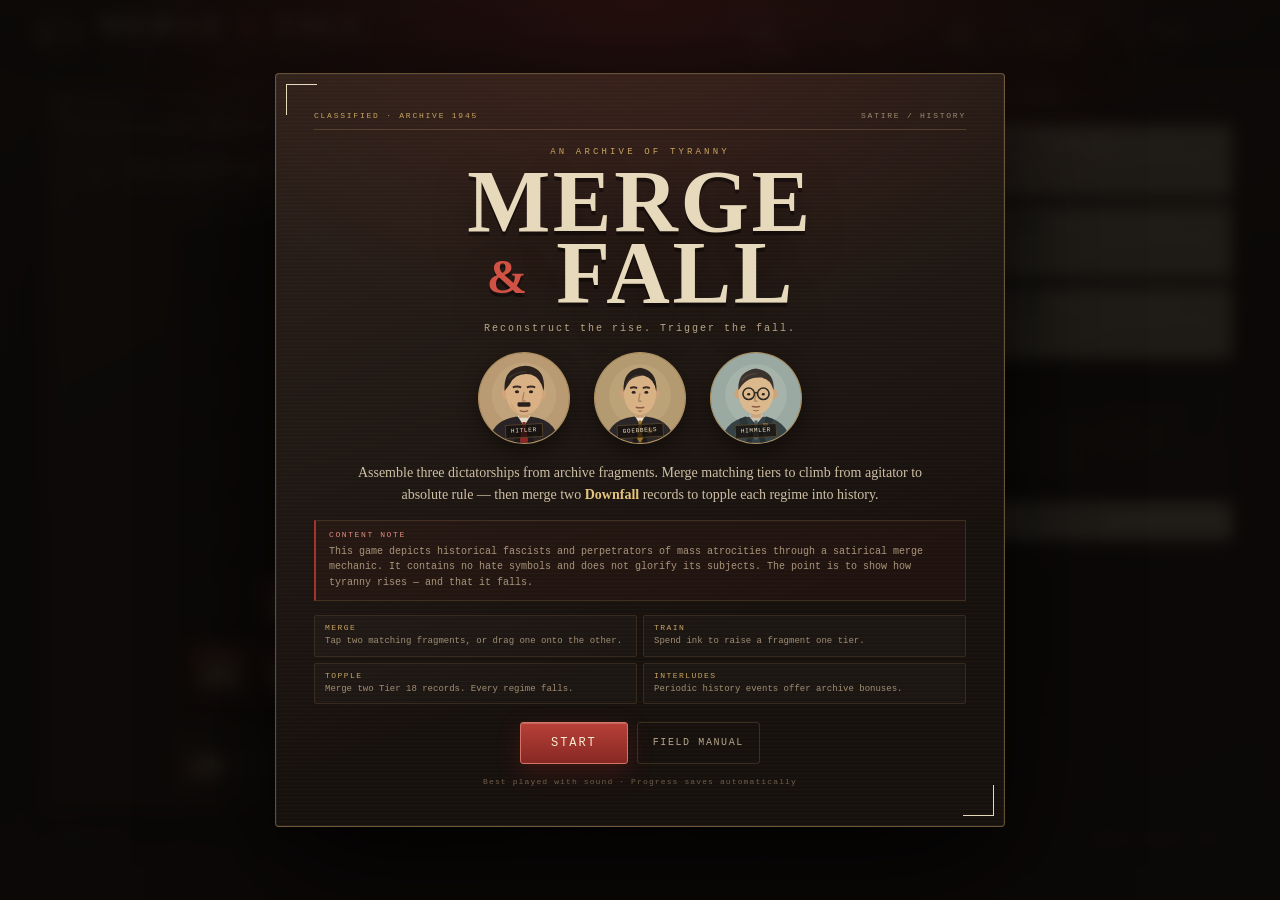
==== index.html @ ff2ae848 "Save source and v2 conversation for issue #1 Run: 41831997425 Generation: 41831997425-1793797657879" ====
<!DOCTYPE html>
<html lang="en">
<head>
<meta charset="utf-8">
<meta name="viewport" content="width=device-width, initial-scale=1, viewport-fit=cover">
<meta name="theme-color" content="#17120f">
<meta name="description" content="Merge & Fall — a satirical merge game about the rise and fall of tyranny. 3 regimes, 18 tiers each.">
<title>Merge &amp; Fall — An Archive of Tyranny</title>
<link rel="icon" href="data:image/svg+xml,%3Csvg xmlns='http://www.w3.org/2000/svg' viewBox='0 0 64 64'%3E%3Crect width='64' height='64' rx='10' fill='%2317120f'/%3E%3Ccircle cx='32' cy='32' r='21' fill='none' stroke='%23c9a45f' stroke-width='3'/%3E%3Cpath d='M20 37 L28 23 L36 37 L44 23' fill='none' stroke='%23a4342f' stroke-width='4'/%3E%3C/svg%3E">
<link rel="stylesheet" href="styles.css">
</head>
<body>
<div class="grain" aria-hidden="true"></div>
<noscript><div class="noscript">This archive needs JavaScript. Enable it to play.</div></noscript>

<header class="topbar">
  <div class="brand">
    <div class="brand-mark" aria-hidden="true"><span>M</span><i>&amp;</i><span>F</span></div>
    <div class="brand-copy">
      <h1>MERGE <em>&amp;</em> FALL</h1>
      <p>AN ARCHIVE OF TYRANNY <span>·</span> EST. 1945</p>
    </div>
  </div>

  <div class="hud">
    <div class="hud-stat ink-stat">
      <span class="hud-label">INK</span>
      <b id="inkValue">120</b>
      <div class="ink-bar" aria-hidden="true"><i id="inkBar"></i></div>
    </div>
    <div class="hud-stat">
      <span class="hud-label">EVIDENCE</span>
      <b id="scoreValue">0</b>
    </div>
    <div class="hud-stat">
      <span class="hud-label">TOPPED</span>
      <b id="toppleValue">0/3</b>
    </div>
    <button id="eventChip" class="event-chip" type="button" title="Time until the next historical interlude">
      <span>INTERLUDE</span><b id="eventTime">01:00</b>
    </button>
    <button id="soundBtn" class="icon-btn" type="button" aria-label="Toggle sound" aria-pressed="true">SOUND</button>
    <button id="helpBtn" class="icon-btn" type="button" aria-label="Open field manual">?</button>
  </div>
</header>

<main class="layout">
  <section class="board-panel" aria-label="Merge table">
    <div class="panel-head">
      <div class="objective">
        <span class="kicker">OBJECTIVE</span>
        <p>Reconstruct each regime to <b>Tier 18</b>, then merge two <b>Downfall</b> records to topple it.</p>
      </div>
      <div class="panel-buttons">
        <button id="mergeAllBtn" class="btn btn-gold" type="button">MERGE ALL</button>
        <button id="resetBtn" class="btn btn-ghost" type="button">RESET</button>
      </div>
    </div>

    <div id="detailBar" class="detail-bar" aria-live="polite"></div>
    <div id="buffBar" class="buff-bar" hidden></div>

    <div id="board" class="board" role="grid" aria-label="Merge grid, 56 cells"></div>

    <div class="gen-wrap">
      <div class="gen-label"><span>RECONSTRUCTION DESK</span><span id="genHint">tap or hold to repeat</span></div>
      <div id="generators" class="generators"></div>
    </div>
  </section>

  <aside class="sidebar">
    <div class="side-head">
      <h2>THE THREE REGIMES</h2><span>OPEN DOSSIERS</span>
    </div>
    <div id="chains" class="chains"></div>

    <div class="side-note">
      <div class="stamp small">NEVER AGAIN</div>
      <p>This is satire and historical critique, not celebration. It names perpetrators of mass atrocities. Every chain ends in downfall; the historical record is included.</p>
    </div>

    <button id="manualBtn" class="btn btn-paper wide" type="button">FIELD MANUAL</button>
    <div class="side-foot">3 REGIMES · 18 TIERS EACH · 54 STAGES</div>
  </aside>
</main>

<footer class="footer">
  <span>MERGE &amp; FALL</span>
  <span>EVERY REGIME ENDS IN THE RECORD.</span>
  <span>SATIRE / HISTORY / 2026</span>
</footer>

<div id="toastLayer" class="toast-layer" aria-live="polite" aria-atomic="false"></div>
<div id="modalLayer" class="modal-layer" hidden></div>

<div id="intro" class="intro">
  <div class="intro-card">
    <div class="intro-top"><span>CLASSIFIED · ARCHIVE 1945</span><span>SATIRE / HISTORY</span></div>
    <div class="intro-title">
      <div class="intro-kicker">AN ARCHIVE OF TYRANNY</div>
      <h1>MERGE<br><em>&amp;</em> FALL</h1>
      <p>Reconstruct the rise. Trigger the fall.</p>
    </div>

    <div id="introPortraits" class="intro-portraits" aria-hidden="true"></div>

    <p class="intro-lead">Assemble three dictatorships from archive fragments. Merge matching tiers to climb from agitator to absolute rule — then merge two <b>Downfall</b> records to topple each regime into history.</p>

    <div class="intro-note">
      <b>CONTENT NOTE</b>
      <p>This game depicts historical fascists and perpetrators of mass atrocities through a satirical merge mechanic. It contains no hate symbols and does not glorify its subjects. The point is to show how tyranny rises — and that it falls.</p>
    </div>

    <ul class="intro-points">
      <li><b>MERGE</b><span>Tap two matching fragments, or drag one onto the other.</span></li>
      <li><b>TRAIN</b><span>Spend ink to raise a fragment one tier.</span></li>
      <li><b>TOPPLE</b><span>Merge two Tier 18 records. Every regime falls.</span></li>
      <li><b>INTERLUDES</b><span>Periodic history events offer archive bonuses.</span></li>
    </ul>

    <div class="intro-actions">
      <button id="startBtn" class="btn btn-primary" type="button">Start</button>
      <button id="introManualBtn" class="btn btn-ghost" type="button">FIELD MANUAL</button>
      <button id="introResetBtn" class="btn btn-ghost" type="button" hidden>ERASE SAVE</button>
    </div>
    <div class="intro-foot">Best played with sound · Progress saves automatically</div>
  </div>
</div>

<script src="data.js"></script>
<script src="game.js"></script>
<script src="ui.js"></script>
</body>
</html>
---- styles.css ----
/* ============================================================
   MERGE & FALL — archive desk / satirical merge game
   ============================================================ */

:root{
  --bg:#14100d;
  --bg-2:#1d1713;
  --panel:#221a15;
  --panel-2:#2b211a;
  --ink:#211a14;
  --ink-soft:#4c3f32;
  --paper:#e7d9bc;
  --paper-2:#dccaa7;
  --paper-3:#cdb98f;
  --gold:#c9a45f;
  --gold-bright:#e4c47d;
  --red:#a4342f;
  --red-bright:#d05244;
  --muted:#9d8a70;
  --line:rgba(201,164,95,.24);
  --shadow:0 18px 50px rgba(0,0,0,.5);
  --serif:"Palatino Linotype","Book Antiqua",Palatino,Georgia,serif;
  --mono:"SFMono-Regular",Consolas,"Liberation Mono","Courier New",monospace;
  --c-hitler-1:#8e2c2a;
  --c-hitler-2:#3d1313;
  --c-hitler-a:#e07a63;
  --c-goebbels-1:#9a7424;
  --c-goebbels-2:#3e2d0e;
  --c-goebbels-a:#e7bf6a;
  --c-himmler-1:#3f5f68;
  --c-himmler-2:#172a30;
  --c-himmler-a:#83bcc6;
}

*{box-sizing:border-box}
html,body{min-height:100%}
html{background:var(--bg)}
body{
  margin:0;
  color:var(--paper);
  font-family:var(--serif);
  background:
    radial-gradient(1200px 620px at 12% -12%, rgba(124,76,49,.28), transparent 62%),
    radial-gradient(900px 520px at 102% 4%, rgba(83,46,42,.42), transparent 60%),
    radial-gradient(1000px 800px at 50% 120%, rgba(52,45,31,.36), transparent 64%),
    linear-gradient(160deg,#17120f 0%,#120e0c 46%,#1a1411 100%);
  background-attachment:fixed;
  min-height:100vh;
  overflow-x:hidden;
}

body::before{
  content:"";
  position:fixed;
  inset:0;
  pointer-events:none;
  z-index:0;
  background-image:
    repeating-linear-gradient(0deg, rgba(255,255,255,.018) 0 1px, transparent 1px 4px),
    repeating-linear-gradient(90deg, rgba(0,0,0,.06) 0 1px, transparent 1px 6px);
  mix-blend-mode:soft-light;
}

body.modal-open,body.intro-open{overflow:hidden}

.grain{
  position:fixed;
  inset:0;
  z-index:1;
  pointer-events:none;
  opacity:.25;
  background-image:url("data:image/svg+xml,%3Csvg xmlns='http://www.w3.org/2000/svg' width='160' height='160'%3E%3Cfilter id='n'%3E%3CfeTurbulence type='fractalNoise' baseFrequency='.85' numOctaves='3' stitchTiles='stitch'/%3E%3C/filter%3E%3Crect width='160' height='160' filter='url(%23n)' opacity='.28'/%3E%3C/svg%3E");
  mix-blend-mode:overlay;
}

.noscript{
  position:fixed;inset:0;z-index:200;display:grid;place-items:center;
  padding:24px;background:#17120f;color:#e7d9bc;
  font:16px/1.5 var(--mono);text-align:center;
}

button{font:inherit;color:inherit}
button:focus-visible, [role="button"]:focus-visible{outline:2px solid var(--gold-bright);outline-offset:2px}
::selection{background:var(--gold);color:#1b1410}

/* ---------------- top bar ---------------- */
.topbar{
  position:relative;
  z-index:4;
  display:flex;
  align-items:center;
  justify-content:space-between;
  gap:18px;
  padding:max(10px,env(safe-area-inset-top)) clamp(14px,3vw,34px) 10px;
  border-bottom:1px solid var(--line);
  background:
    linear-gradient(180deg, rgba(32,24,19,.96), rgba(20,15,12,.92)),
    repeating-linear-gradient(90deg, rgba(255,255,255,.02) 0 1px, transparent 1px 8px);
  box-shadow:0 10px 40px rgba(0,0,0,.35);
}

.brand{display:flex;align-items:center;gap:14px;min-width:0}
.brand-mark{
  position:relative;
  width:50px;height:50px;flex:0 0 50px;
  border:1px solid rgba(201,164,95,.66);
  border-radius:50%;
  display:grid;place-items:center;
  grid-template-columns:auto auto auto;
  background:radial-gradient(circle at 38% 30%, #3a2b20, #1b1410 72%);
  box-shadow:inset 0 0 0 4px rgba(201,164,95,.08), 0 6px 18px rgba(0,0,0,.4);
  color:var(--gold-bright);
  font-family:var(--serif);
  letter-spacing:-2px;
  font-size:16px;
  font-weight:700;
}
.brand-mark i{font-style:normal;color:var(--red-bright);font-size:12px;margin:0 1px}
.brand-mark::after{
  content:"";
  position:absolute;inset:5px;border:1px solid rgba(201,164,95,.25);border-radius:50%;
}
.brand-copy{min-width:0}
.brand-copy h1{
  margin:0;
  font-size:clamp(21px,2.3vw,30px);
  line-height:1;
  letter-spacing:.12em;
  font-weight:700;
  white-space:nowrap;
  text-shadow:0 2px 0 rgba(0,0,0,.55);
}
.brand-copy h1 em{color:var(--red-bright);font-style:normal}
.brand-copy p{
  margin:6px 0 0;
  font:9px/1.4 var(--mono);
  letter-spacing:.24em;
  color:var(--muted);
  white-space:nowrap;
}
.brand-copy p span{color:var(--gold)}

.hud{display:flex;align-items:stretch;gap:8px;flex-wrap:wrap;justify-content:flex-end}
.hud-stat{
  min-width:74px;
  padding:6px 11px 7px;
  border:1px solid rgba(201,164,95,.17);
  background:linear-gradient(180deg, rgba(255,255,255,.035), rgba(0,0,0,.12));
  border-radius:3px;
  display:flex;
  flex-direction:column;
  justify-content:center;
  position:relative;
}
.hud-label{font:8px/1 var(--mono);letter-spacing:.18em;color:var(--muted)}
.hud-stat b{font-size:17px;letter-spacing:.04em;line-height:1.15;color:var(--paper);font-variant-numeric:tabular-nums}
.ink-stat{min-width:110px;padding-right:12px}
.ink-bar{height:3px;margin-top:4px;background:rgba(0,0,0,.42);border-radius:2px;overflow:hidden}
.ink-bar i{display:block;height:100%;width:50%;background:linear-gradient(90deg,#7c5a2e,var(--gold-bright));transition:width .25s ease}

.icon-btn,.event-chip{
  border:1px solid rgba(201,164,95,.25);
  background:linear-gradient(180deg, rgba(255,255,255,.04), rgba(0,0,0,.16));
  color:var(--paper);
  border-radius:3px;
  cursor:pointer;
  font:10px/1 var(--mono);
  letter-spacing:.12em;
  padding:0 12px;
  min-height:42px;
  transition:border-color .2s, background .2s, transform .12s;
}
.icon-btn:hover,.event-chip:hover{border-color:var(--gold);background:rgba(201,164,95,.09)}
.icon-btn:active,.event-chip:active{transform:translateY(1px)}
.icon-btn[aria-pressed="false"]{color:#7d6c58}
.event-chip{display:flex;flex-direction:column;justify-content:center;gap:4px;min-width:116px;text-align:left;position:relative;overflow:hidden}
.event-chip span{font:8px/1 var(--mono);letter-spacing:.18em;color:var(--muted)}
.event-chip b{font-size:14px;color:var(--gold-bright);font-variant-numeric:tabular-nums;letter-spacing:.08em}
.event-chip.soon{border-color:rgba(208,82,68,.72);animation:chipPulse 1.4s ease-in-out infinite}
.event-chip.soon b{color:#f08a7b}

@keyframes chipPulse{
  0%,100%{box-shadow:0 0 0 0 rgba(208,82,68,0)}
  50%{box-shadow:0 0 0 4px rgba(208,82,68,.12)}
}

/* ---------------- layout ---------------- */
.layout{
  position:relative;
  z-index:3;
  width:min(1220px,100%);
  margin:0 auto;
  padding:clamp(12px,2vw,18px);
  display:grid;
  grid-template-columns:minmax(0,1fr) 336px;
  gap:clamp(14px,2vw,24px);
  align-items:start;
}

.board-panel{
  position:relative;
  padding:clamp(10px,1.4vw,15px);
  background:
    linear-gradient(145deg, rgba(255,255,255,.04), transparent 30%),
    linear-gradient(160deg,#2a2019 0%,#211a15 60%,#1b1511 100%);
  border:1px solid rgba(201,164,95,.28);
  border-radius:6px;
  box-shadow:var(--shadow), inset 0 0 0 1px rgba(255,255,255,.025);
}
.board-panel::before,.board-panel::after{
  content:"";
  position:absolute;width:22px;height:22px;border-color:rgba(201,164,95,.55);pointer-events:none;
}
.board-panel::before{top:7px;left:7px;border-top:1px solid;border-left:1px solid}
.board-panel::after{bottom:7px;right:7px;border-bottom:1px solid;border-right:1px solid}

.panel-head{display:flex;align-items:flex-start;justify-content:space-between;gap:14px;flex-wrap:wrap;margin-bottom:8px}
.objective{max-width:560px}
.kicker{display:block;font:8px/1 var(--mono);letter-spacing:.28em;color:var(--gold);margin-bottom:5px}
.objective p{margin:0;font-size:13px;line-height:1.45;color:#cbbc9f}
.objective b{color:var(--paper)}
.panel-buttons{display:flex;gap:8px;flex-wrap:wrap}

.btn{
  --btn-bg:transparent;
  border:1px solid rgba(201,164,95,.38);
  background:var(--btn-bg);
  color:var(--paper);
  border-radius:3px;
  padding:10px 15px;
  font:10px/1 var(--mono);
  letter-spacing:.16em;
  cursor:pointer;
  min-height:38px;
  transition:background .18s,border-color .18s,transform .12s,color .18s;
  text-transform:uppercase;
}
.btn:hover{border-color:var(--gold-bright);background:rgba(201,164,95,.1)}
.btn:active{transform:translateY(1px)}
.btn:disabled{opacity:.38;cursor:not-allowed;transform:none}
.btn-gold{border-color:rgba(201,164,95,.7);background:linear-gradient(180deg,rgba(201,164,95,.2),rgba(201,164,95,.07));color:var(--gold-bright)}
.btn-ghost{color:#b5a58b;border-color:rgba(201,164,95,.2)}
.btn-primary{
  background:linear-gradient(180deg,#b84138,#862823);
  border-color:#d57364;
  color:#f7ead2;
  box-shadow:0 8px 22px rgba(120,30,25,.36), inset 0 1px 0 rgba(255,255,255,.2);
  padding:14px 30px;
  font-size:12px;
}
.btn-primary:hover{background:linear-gradient(180deg,#c84b41,#982e28);border-color:#eea293}
.btn-paper{background:var(--paper);color:var(--ink);border-color:#bca780;font-weight:700}
.btn-paper:hover{background:#f1e6cf;border-color:var(--gold)}
.wide{width:100%}

/* ---------------- detail bar ---------------- */
.detail-bar{
  display:flex;
  align-items:center;
  gap:12px;
  min-height:58px;
  padding:7px 10px;
  margin-bottom:8px;
  border:1px solid rgba(201,164,95,.14);
  border-left:2px solid rgba(201,164,95,.5);
  background:linear-gradient(180deg,rgba(231,217,188,.06),rgba(0,0,0,.12));
  border-radius:2px;
  color:#cbbc9f;
}
.detail-default{display:flex;align-items:center;gap:12px;width:100%}
.detail-default .hint-icon{
  width:38px;height:38px;flex:0 0 38px;border-radius:50%;
  display:grid;place-items:center;
  border:1px dashed rgba(201,164,95,.4);color:var(--gold);font:16px/1 var(--serif);
}
.detail-default b{display:block;color:var(--paper);font-size:12px;letter-spacing:.04em;margin-bottom:2px}
.detail-default span{font:10px/1.45 var(--mono);letter-spacing:.04em;color:#9d8a70}
.detail-portrait{width:46px;height:46px;flex:0 0 46px;border-radius:50%;overflow:hidden;border:1px solid rgba(201,164,95,.45);background:rgba(0,0,0,.25)}
.detail-portrait svg{display:block;width:100%;height:100%}
.detail-copy{flex:1;min-width:0}
.detail-kicker{font:8px/1 var(--mono);letter-spacing:.2em;color:var(--gold);margin-bottom:4px}
.detail-title{font-size:17px;line-height:1.15;color:var(--paper);letter-spacing:.02em}
.detail-sub{font:9px/1.4 var(--mono);color:#a7957b;margin-top:3px}
.detail-sub b{color:#d7c6a6}
.train-btn{white-space:nowrap;flex:0 0 auto}
.detail-toppled .detail-title{color:#dc8b7d}

/* ---------------- buffs ---------------- */
.buff-bar{display:flex;gap:6px;flex-wrap:wrap;margin:0 0 9px}
.buff-chip{
  display:inline-flex;align-items:center;gap:6px;
  font:9px/1 var(--mono);letter-spacing:.1em;
  border:1px solid rgba(131,188,198,.38);
  background:rgba(63,95,104,.14);
  color:#a9d5dc;
  padding:5px 8px;border-radius:2px;
}
.buff-chip.double{border-color:rgba(201,164,95,.5);color:var(--gold-bright);background:rgba(201,164,95,.1)}
.buff-chip b{font-variant-numeric:tabular-nums}

/* ---------------- board ---------------- */
.board{
  display:grid;
  grid-template-columns:repeat(8,minmax(0,1fr));
  grid-template-rows:repeat(7,minmax(0,1fr));
  gap:5px;
  width:100%;
  max-width:560px;
  margin:0 auto;
  position:relative;
  padding:8px;
  border-radius:4px;
  background:
    radial-gradient(70% 60% at 50% 40%, rgba(201,164,95,.07), transparent 70%),
    repeating-linear-gradient(45deg, rgba(255,255,255,.014) 0 1px, transparent 1px 7px),
    #17110e;
  border:1px solid rgba(201,164,95,.18);
  box-shadow:inset 0 0 50px rgba(0,0,0,.55), inset 0 2px 0 rgba(255,255,255,.03);
  touch-action:manipulation;
  user-select:none;
}

.cell{
  position:relative;
  aspect-ratio:1;
  border-radius:4px;
  background:
    linear-gradient(150deg,rgba(231,217,188,.055),rgba(0,0,0,.16)),
    #17120f;
  box-shadow:inset 0 0 0 1px rgba(201,164,95,.075), inset 0 2px 7px rgba(0,0,0,.34);
  display:grid;
  place-items:center;
  min-width:0;
  transition:box-shadow .16s, transform .16s, background .16s;
}
.cell.empty::after{
  content:"";
  width:5px;height:5px;border-radius:50%;
  background:rgba(201,164,95,.16);
  box-shadow:0 0 0 1px rgba(201,164,95,.04);
}
.cell.valid-target{
  box-shadow:inset 0 0 0 2px rgba(228,196,125,.65), 0 0 16px rgba(228,196,125,.14);
  background:rgba(201,164,95,.12);
}
.cell.valid-move{box-shadow:inset 0 0 0 1px rgba(131,188,198,.42)}
.cell.bad-target{animation:shake .28s ease}
.cell.drop-glow{box-shadow:inset 0 0 0 3px rgba(228,196,125,.85), 0 0 22px rgba(228,196,125,.28)}
.cell.selected-cell{box-shadow:inset 0 0 0 2px rgba(228,196,125,.75), 0 0 18px rgba(228,196,125,.18)}

@keyframes shake{
  0%,100%{transform:translateX(0)}
  25%{transform:translateX(-3px)}
  75%{transform:translateX(3px)}
}

/* ---------------- tiles ---------------- */
.tile{
  --c1:#4b3a28;
  --c2:#251b13;
  --accent:#c9a45f;
  position:relative;
  width:100%;height:100%;
  min-width:0;
  border-radius:5px;
  cursor:grab;
  touch-action:none;
  background:
    radial-gradient(70% 55% at 50% 24%, color-mix(in srgb, var(--c1) 70%, #fff 12%), transparent 76%),
    linear-gradient(165deg, var(--c1), var(--c2) 76%);
  border:1px solid color-mix(in srgb, var(--accent) 48%, transparent);
  box-shadow:
    inset 0 1px 0 rgba(255,255,255,.16),
    inset 0 -7px 12px rgba(0,0,0,.28),
    0 3px 7px rgba(0,0,0,.32);
  display:flex;
  align-items:center;
  justify-content:center;
  overflow:hidden;
  transform:translateZ(0);
  transition:transform .14s ease, box-shadow .18s ease, filter .18s ease;
}
.tile::before{
  content:"";
  position:absolute;inset:0;
  background:
    repeating-linear-gradient(115deg, rgba(255,255,255,.035) 0 1px, transparent 1px 5px),
    radial-gradient(120% 90% at 50% -20%, rgba(255,255,255,.16), transparent 55%);
  pointer-events:none;
}
.tile::after{
  content:"";
  position:absolute;
  inset:3px;
  border:1px solid rgba(255,255,255,.09);
  border-radius:3px;
  pointer-events:none;
}
.tile:hover{transform:translateY(-2px);filter:brightness(1.09);box-shadow:inset 0 1px 0 rgba(255,255,255,.2),0 8px 15px rgba(0,0,0,.4)}
.tile:active{cursor:grabbing}
.tile.selected{transform:translateY(-1px) scale(1.02);box-shadow:inset 0 0 0 2px rgba(228,196,125,.85),0 0 20px rgba(228,196,125,.3),0 8px 15px rgba(0,0,0,.4)}
.tile.dragging-source{opacity:.32}
.tile.hi{border-color:rgba(228,196,125,.7)}
.tile.max{
  border-color:var(--gold-bright);
  box-shadow:inset 0 0 0 1px rgba(228,196,125,.8),0 0 18px rgba(228,196,125,.32),0 4px 10px rgba(0,0,0,.4);
}
.tile.max::before{
  background:
    repeating-linear-gradient(115deg, rgba(255,255,255,.055) 0 1px, transparent 1px 5px),
    radial-gradient(120% 90% at 50% -20%, rgba(255,255,255,.2), transparent 55%),
    repeating-linear-gradient(-35deg, transparent 0 5px, rgba(164,52,47,.14) 5px 7px);
}
.tile.hitler{--c1:var(--c-hitler-1);--c2:var(--c-hitler-2);--accent:var(--c-hitler-a)}
.tile.goebbels{--c1:var(--c-goebbels-1);--c2:var(--c-goebbels-2);--accent:var(--c-goebbels-a)}
.tile.himmler{--c1:var(--c-himmler-1);--c2:var(--c-himmler-2);--accent:var(--c-himmler-a)}

.portrait-ring{
  --deg:20deg;
  width:72%;
  aspect-ratio:1;
  border-radius:50%;
  padding:2px;
  background:conic-gradient(var(--accent) var(--deg), rgba(0,0,0,.34) 0);
  box-shadow:0 2px 8px rgba(0,0,0,.35);
  position:relative;
  z-index:1;
}
.portrait{
  width:100%;height:100%;
  border-radius:50%;
  overflow:hidden;
  background:
    radial-gradient(circle at 50% 32%, rgba(255,255,255,.15), transparent 58%),
    linear-gradient(180deg,#c9b08a,#8f7657);
  border:1px solid rgba(0,0,0,.28);
}
.portrait svg{display:block;width:100%;height:100%}

.level-num{
  position:absolute;
  right:3px;bottom:2px;
  z-index:2;
  font:9px/1 var(--mono);
  letter-spacing:.02em;
  color:#f7e9cc;
  background:rgba(12,9,7,.72);
  border:1px solid rgba(255,255,255,.16);
  border-radius:2px;
  padding:2px 3px;
  font-variant-numeric:tabular-nums;
  box-shadow:0 1px 4px rgba(0,0,0,.4);
}
.tile.hi .level-num{color:var(--gold-bright);border-color:rgba(228,196,125,.44)}
.flair{
  position:absolute;left:3px;top:1px;z-index:2;
  color:var(--gold-bright);
  font-size:8px;
  text-shadow:0 1px 3px rgba(0,0,0,.8);
  letter-spacing:-1px;
}
.max-mark{
  position:absolute;left:50%;top:50%;
  z-index:3;
  transform:translate(-50%,-50%) rotate(-14deg);
  border:1.5px solid rgba(240,138,123,.9);
  color:#ffd9d1;
  font:6px/1 var(--mono);
  letter-spacing:.14em;
  padding:2px 4px;
  border-radius:1px;
  background:rgba(94,16,14,.72);
  text-shadow:0 1px 2px rgba(0,0,0,.8);
  box-shadow:0 0 0 1px rgba(0,0,0,.3);
  pointer-events:none;
}
.tile.pop{animation:tilePop .28s cubic-bezier(.2,1.4,.4,1)}
.tile.merging{animation:tileMerge .42s ease}
@keyframes tilePop{
  0%{transform:scale(.55);opacity:.4}
  65%{transform:scale(1.07)}
  100%{transform:scale(1);opacity:1}
}
@keyframes tileMerge{
  0%{transform:scale(.6) rotate(-5deg);filter:brightness(1.8)}
  55%{transform:scale(1.13) rotate(2deg);filter:brightness(1.35)}
  100%{transform:scale(1);filter:brightness(1)}
}

.drag-ghost{
  position:fixed;
  z-index:145;
  width:58px;height:58px;
  pointer-events:none;
  transform:translate(-50%,-50%) rotate(-4deg) scale(1.05);
  filter:drop-shadow(0 14px 22px rgba(0,0,0,.55));
  opacity:.94;
}
.drag-ghost .tile{width:100%;height:100%}

.float-text{
  position:absolute;
  z-index:15;
  pointer-events:none;
  font:11px/1 var(--mono);
  font-weight:700;
  letter-spacing:.08em;
  color:var(--gold-bright);
  text-shadow:0 2px 6px rgba(0,0,0,.8);
  animation:floatUp .95s ease-out forwards;
  white-space:nowrap;
}
.float-text.fall{color:#f08a7b;font-size:14px}
.float-text.double{color:#9fd0d8}
@keyframes floatUp{
  0%{opacity:0;transform:translate(-50%,-20%) scale(.8)}
  18%{opacity:1}
  100%{opacity:0;transform:translate(-50%,-190%) scale(1.06)}
}

.spark{
  position:absolute;
  z-index:14;
  width:5px;height:5px;
  border-radius:50%;
  background:var(--gold-bright);
  pointer-events:none;
  animation:sparkOut .62s ease-out forwards;
  box-shadow:0 0 8px rgba(228,196,125,.8);
}
@keyframes sparkOut{
  0%{opacity:1;transform:translate(-50%,-50%) translate(0,0) scale(1)}
  100%{opacity:0;transform:translate(-50%,-50%) translate(var(--dx),var(--dy)) scale(.2)}
}

.screen-flash{
  position:fixed;inset:0;z-index:95;pointer-events:none;
  background:radial-gradient(circle at 50% 48%,rgba(240,138,123,.55),rgba(164,52,47,.18) 38%,transparent 68%);
  animation:screenFlash .68s ease-out forwards;
}
@keyframes screenFlash{
  0%{opacity:0}
  16%{opacity:.95}
  100%{opacity:0}
}

/* ---------------- generators ---------------- */
.gen-wrap{margin:10px auto 0;max-width:560px}
.gen-label{
  display:flex;justify-content:space-between;gap:10px;
  font:8px/1 var(--mono);letter-spacing:.2em;color:var(--muted);
  margin-bottom:6px;
}
.gen-label span:last-child{letter-spacing:.06em;color:#7d6c58;text-transform:lowercase}
.generators{display:grid;grid-template-columns:repeat(3,minmax(0,1fr));gap:7px}
.gen{
  position:relative;
  display:flex;align-items:center;gap:8px;
  padding:8px 9px;
  min-width:0;
  border-radius:3px;
  border:1px solid rgba(201,164,95,.26);
  background:linear-gradient(160deg,rgba(255,255,255,.055),rgba(0,0,0,.14));
  cursor:pointer;
  text-align:left;
  overflow:hidden;
  transition:transform .12s,border-color .18s,background .18s;
  touch-action:manipulation;
  user-select:none;
}
.gen::before{
  content:"";
  position:absolute;left:0;top:0;bottom:0;width:3px;
  background:var(--g-accent,#c9a45f);
  opacity:.85;
}
.gen.hitler{--g-accent:var(--c-hitler-a)}
.gen.goebbels{--g-accent:var(--c-goebbels-a)}
.gen.himmler{--g-accent:var(--c-himmler-a)}
.gen:hover:not(:disabled){transform:translateY(-1px);border-color:var(--g-accent);background:rgba(255,255,255,.075)}
.gen:active:not(:disabled){transform:translateY(1px)}
.gen:disabled{opacity:.36;cursor:not-allowed}
.gen-seal{width:34px;height:34px;flex:0 0 34px;border-radius:50%;overflow:hidden;border:1px solid color-mix(in srgb,var(--g-accent) 50%,transparent);background:#17110e}
.gen-seal svg{display:block;width:100%;height:100%}
.gen-text{min-width:0;display:flex;flex-direction:column;gap:3px}
.gen-text b{font:9px/1 var(--mono);letter-spacing:.13em;color:var(--paper);white-space:nowrap;overflow:hidden;text-overflow:ellipsis}
.gen-text span{font:8px/1 var(--mono);letter-spacing:.06em;color:#a7957b;white-space:nowrap;overflow:hidden;text-overflow:ellipsis}
.gen.toppled .gen-text b{color:#d99083}

/* ---------------- sidebar ---------------- */
.sidebar{display:flex;flex-direction:column;gap:12px;position:sticky;top:14px}
.side-head{display:flex;justify-content:space-between;align-items:baseline;gap:8px;border-bottom:1px solid var(--line);padding:0 2px 8px}
.side-head h2{margin:0;font-size:12px;letter-spacing:.18em;color:var(--paper);font-weight:600}
.side-head span{font:7px/1 var(--mono);letter-spacing:.18em;color:var(--muted)}
.chains{display:flex;flex-direction:column;gap:9px}

.chain-card{
  position:relative;
  display:grid;
  grid-template-columns:50px 1fr;
  gap:10px;
  padding:10px;
  border:1px solid #b7a17a;
  border-left:4px solid var(--ch-accent,#c9a45f);
  border-radius:3px;
  background:
    linear-gradient(105deg,rgba(255,255,255,.25),transparent 42%),
    linear-gradient(160deg,#e9dcc2,#d8c6a1);
  color:var(--ink);
  cursor:pointer;
  text-align:left;
  overflow:hidden;
  box-shadow:0 4px 12px rgba(0,0,0,.22);
  transition:transform .14s, box-shadow .18s, filter .18s;
}
.chain-card::after{
  content:"";
  position:absolute;inset:0;
  background:repeating-linear-gradient(0deg,rgba(78,59,40,.035) 0 1px,transparent 1px 4px);
  pointer-events:none;
}
.chain-card:hover{transform:translateX(-2px);box-shadow:0 7px 18px rgba(0,0,0,.3);filter:brightness(1.02)}
.chain-card.hitler{--ch-accent:#8e2c2a;--ch-ink:#5f1c1b}
.chain-card.goebbels{--ch-accent:#9a7424;--ch-ink:#5f4711}
.chain-card.himmler{--ch-accent:#3f5f68;--ch-ink:#223c44}
.chain-card.toppled{filter:saturate(.65)}
.chain-avatar{
  width:50px;height:50px;border-radius:50%;overflow:hidden;
  border:1px solid rgba(73,55,36,.44);
  background:radial-gradient(circle at 50% 35%,#c7ae86,#8e7556);
  box-shadow:inset 0 0 12px rgba(0,0,0,.25);
}
.chain-avatar svg{display:block;width:100%;height:100%}
.chain-body{min-width:0;display:flex;flex-direction:column;gap:4px}
.chain-top{display:flex;justify-content:space-between;gap:8px;align-items:baseline}
.chain-name{font-size:14px;line-height:1;font-weight:700;letter-spacing:.02em;color:var(--ink);white-space:nowrap;overflow:hidden;text-overflow:ellipsis}
.chain-tier{font:8px/1 var(--mono);color:var(--ch-ink,#4c3f32);letter-spacing:.06em;white-space:nowrap}
.chain-title{font:9px/1.2 var(--mono);color:#6b5944;letter-spacing:.04em;white-space:nowrap;overflow:hidden;text-overflow:ellipsis}
.pips{display:grid;grid-template-columns:repeat(18,1fr);gap:2px;margin-top:2px}
.pip{height:4px;background:rgba(70,53,35,.22);border-radius:1px}
.pip.on{background:var(--ch-accent,#9a7424)}
.pip.next{background:rgba(164,52,47,.55);animation:pipPulse 1.8s ease-in-out infinite}
@keyframes pipPulse{0%,100%{opacity:.45}50%{opacity:1}}
.chain-stamp{
  position:absolute;right:8px;top:50%;
  transform:translateY(-50%) rotate(-9deg);
  border:2px solid rgba(164,52,47,.72);
  color:rgba(164,52,47,.85);
  font:8px/1 var(--mono);letter-spacing:.18em;
  padding:3px 5px;border-radius:2px;
  background:rgba(231,217,188,.4);
  pointer-events:none;
}
.chain-card.toppled .chain-top,.chain-card.toppled .chain-title,.chain-card.toppled .chain-tier{opacity:.55}

.side-note{
  position:relative;
  border:1px dashed rgba(201,164,95,.3);
  padding:13px 12px 12px;
  background:rgba(231,217,188,.035);
  border-radius:2px;
}
.side-note p{margin:9px 0 0;font:10px/1.55 var(--mono);color:#9d8a70;letter-spacing:.015em}
.stamp{
  display:inline-block;
  border:2px solid rgba(208,82,68,.72);
  color:#e18374;
  font:10px/1 var(--mono);
  letter-spacing:.2em;
  padding:4px 7px;
  transform:rotate(-5deg);
  border-radius:2px;
  box-shadow:inset 0 0 0 2px rgba(208,82,68,.14);
}
.stamp.small{font-size:8px;padding:3px 6px;letter-spacing:.16em}
.side-foot{text-align:center;font:7px/1.5 var(--mono);letter-spacing:.15em;color:#6f5e4b;padding-top:2px}

/* ---------------- footer ---------------- */
.footer{
  position:relative;z-index:3;
  width:min(1220px,100%);
  margin:0 auto;
  padding:6px clamp(16px,3vw,30px) max(26px,env(safe-area-inset-bottom));
  display:flex;justify-content:space-between;gap:14px;flex-wrap:wrap;
  font:7px/1.5 var(--mono);letter-spacing:.18em;color:#6f5e4b;
}
.footer span:first-child{color:var(--gold)}

/* ---------------- toasts ---------------- */
.toast-layer{
  position:fixed;
  top:88px;right:18px;
  z-index:140;
  display:flex;flex-direction:column;gap:7px;align-items:flex-end;
  width:min(390px,calc(100vw - 24px));
  pointer-events:none;
}
.toast{
  width:100%;
  padding:10px 13px;
  border:1px solid rgba(201,164,95,.5);
  border-left:3px solid var(--gold);
  background:linear-gradient(180deg,#2c2118,#1d1611);
  color:var(--paper);
  font:10px/1.45 var(--mono);
  letter-spacing:.04em;
  border-radius:2px;
  box-shadow:0 10px 30px rgba(0,0,0,.5);
  animation:toastIn .24s ease-out;
  text-align:left;
}
.toast.fact{border-color:rgba(131,188,198,.55);border-left-color:#83bcc6;color:#c8e7ec}
.toast.bad{border-left-color:var(--red-bright);border-color:rgba(208,82,68,.4)}
.toast.good{border-left-color:#9bbf85;border-color:rgba(155,191,133,.4)}
.toast.out{animation:toastOut .3s ease-in forwards}
@keyframes toastIn{from{opacity:0;transform:translateY(10px)}to{opacity:1;transform:none}}
@keyframes toastOut{to{opacity:0;transform:translateY(-7px)}}

/* ---------------- modal ---------------- */
.modal-layer{
  position:fixed;inset:0;z-index:150;
  display:flex;align-items:center;justify-content:center;
  padding:clamp(10px,3vw,30px);
  background:rgba(8,6,5,.78);
  backdrop-filter:blur(5px);
  -webkit-backdrop-filter:blur(5px);
  animation:fadeIn .18s ease-out;
}
.modal-layer[hidden]{display:none}
@keyframes fadeIn{from{opacity:0}to{opacity:1}}
.modal{
  position:relative;
  width:min(650px,100%);
  max-height:calc(100vh - 30px);
  overflow:auto;
  padding:clamp(18px,3vw,28px);
  background:
    repeating-linear-gradient(0deg,rgba(72,54,36,.028) 0 1px,transparent 1px 4px),
    linear-gradient(150deg,#eee1c7,#ddcba8);
  color:var(--ink);
  border:1px solid #a68e67;
  border-radius:3px;
  box-shadow:0 30px 80px rgba(0,0,0,.65), inset 0 0 0 1px rgba(255,255,255,.35);
  animation:modalIn .28s cubic-bezier(.18,.9,.3,1.08);
  scrollbar-width:thin;
  scrollbar-color:#9c845f #e3d3b4;
}
@keyframes modalIn{from{opacity:0;transform:translateY(14px) scale(.97)}to{opacity:1;transform:none}}
.modal.dark{
  background:
    radial-gradient(100% 70% at 50% 0%,rgba(164,52,47,.14),transparent 60%),
    linear-gradient(160deg,#261d17,#17110e);
  border-color:rgba(201,164,95,.5);
  color:var(--paper);
}
.modal-topline{display:flex;justify-content:space-between;gap:10px;align-items:center;font:8px/1 var(--mono);letter-spacing:.2em;color:#7a654a;border-bottom:1px solid rgba(72,54,36,.28);padding:0 36px 8px 0;margin-bottom:14px}
.modal.dark .modal-topline{color:var(--muted);border-color:var(--line)}
.modal h2{margin:0 0 8px;font-size:clamp(24px,4vw,36px);line-height:1.02;letter-spacing:.01em;color:var(--ink)}
.modal.dark h2{color:var(--paper)}
.modal h3{margin:18px 0 7px;font:10px/1.2 var(--mono);letter-spacing:.18em;color:#6b553b;text-transform:uppercase}
.modal.dark h3{color:var(--gold)}
.modal p{margin:0 0 10px;font-size:13px;line-height:1.58;color:#45382a}
.modal.dark p{color:#c6b79d}
.modal .lead{font-size:15px;line-height:1.5;color:#362b20}
.modal.dark .lead{color:#d8c9ae}
.modal .small{font:10px/1.55 var(--mono);color:#68563f}
.modal.dark .small{color:var(--muted)}
.modal-actions{display:flex;gap:9px;flex-wrap:wrap;margin-top:18px}
.modal-close{
  position:absolute;right:12px;top:12px;
  width:30px;height:30px;
  border:1px solid rgba(72,54,36,.3);background:rgba(255,255,255,.18);
  color:var(--ink);border-radius:50%;cursor:pointer;
  font:15px/1 var(--serif);
}
.modal-close:hover{background:rgba(255,255,255,.4)}
.modal.dark .modal-close{color:var(--paper);border-color:var(--line);background:rgba(255,255,255,.04)}
.modal .btn{border-color:rgba(72,54,36,.35);color:var(--ink)}
.modal .btn:hover{background:rgba(72,54,36,.08);border-color:#8a6d44}
.modal .btn-primary{color:#f7ead2;border-color:#a94037}
.modal.dark .btn{border-color:rgba(201,164,95,.38);color:var(--paper)}
.modal.dark .btn:hover{background:rgba(201,164,95,.1)}

/* dossier */
.dossier-head{display:grid;grid-template-columns:76px 1fr;gap:14px;align-items:center;margin-bottom:14px}
.dossier-avatar{width:76px;height:76px;border-radius:50%;overflow:hidden;border:2px solid var(--d-accent,#9a7424);box-shadow:0 5px 16px rgba(0,0,0,.22);background:#bda681}
.dossier-avatar svg{display:block;width:100%;height:100%}
.dossier-kicker{font:8px/1 var(--mono);letter-spacing:.18em;color:#7a654a;margin-bottom:5px}
.dossier-title{font-size:clamp(20px,4vw,29px);line-height:1.03;margin:0;color:var(--ink)}
.dossier-sub{font:10px/1.4 var(--mono);color:#6b5944;margin-top:5px}
.dossier-meta{display:flex;gap:8px;flex-wrap:wrap;margin-top:7px}
.meta-chip{font:8px/1 var(--mono);letter-spacing:.08em;border:1px solid rgba(72,54,36,.28);padding:4px 6px;border-radius:2px;color:#5a4832;background:rgba(255,255,255,.15)}
.meta-chip.hot{border-color:rgba(164,52,47,.5);color:#8a2b27;background:rgba(164,52,47,.06)}
.stage-grid{display:grid;grid-template-columns:repeat(3,minmax(0,1fr));gap:4px;margin:10px 0 4px}
.stage-cell{display:flex;align-items:center;gap:6px;min-width:0;padding:5px 6px;border:1px solid rgba(72,54,36,.14);background:rgba(255,255,255,.12);border-radius:2px}
.stage-cell span{font:8px/1 var(--mono);color:#8c7352;flex:0 0 16px;text-align:right}
.stage-cell b{font:9px/1.2 var(--mono);font-weight:400;color:#776249;white-space:nowrap;overflow:hidden;text-overflow:ellipsis}
.stage-cell.reached{background:rgba(154,116,36,.12);border-color:rgba(154,116,36,.3)}
.stage-cell.reached span,.stage-cell.reached b{color:#5d4515}
.stage-cell.current{background:rgba(164,52,47,.12);border-color:rgba(164,52,47,.4)}
.stage-cell.current span,.stage-cell.current b{color:#8a2b27;font-weight:700}
.fact-list{display:flex;flex-direction:column;gap:7px;margin-top:7px}
.fact{border-left:2px solid rgba(72,54,36,.24);padding:6px 9px;background:rgba(255,255,255,.12)}
.fact.unlocked{border-left-color:#9a7424;background:rgba(154,116,36,.07)}
.fact-title{display:flex;justify-content:space-between;gap:8px;font:9px/1.2 var(--mono);color:#5a4832;letter-spacing:.06em;margin-bottom:3px}
.fact-title span{color:#8c7352;white-space:nowrap}
.fact p{margin:0;font-size:11.5px;line-height:1.45;color:#4c3d2c}
.fact.locked p{color:#8a775c;font-style:italic}
.dossier-footer{display:flex;justify-content:space-between;gap:10px;align-items:center;margin-top:14px;padding-top:10px;border-top:1px solid rgba(72,54,36,.22)}

/* topple */
.topple-modal{text-align:center;overflow:hidden}
.topple-burst{
  width:120px;height:120px;margin:0 auto 8px;border-radius:50%;
  display:grid;place-items:center;
  border:1px solid rgba(201,164,95,.4);
  background:radial-gradient(circle,rgba(164,52,47,.36),transparent 68%);
  position:relative;
}
.topple-burst::before,.topple-burst::after{
  content:"";position:absolute;inset:8px;border:1px solid rgba(201,164,95,.24);border-radius:50%;
  animation:ringSpin 16s linear infinite;
}
.topple-burst::after{inset:20px;border-style:dashed;animation-direction:reverse;animation-duration:11s}
@keyframes ringSpin{to{transform:rotate(360deg)}}
.topple-burst .dossier-avatar{width:84px;height:84px;border-width:2px}
.topple-stamp{
  display:inline-block;
  border:3px double rgba(240,138,123,.9);
  color:#f08a7b;
  font:15px/1 var(--mono);
  letter-spacing:.3em;
  padding:8px 14px 7px 18px;
  transform:rotate(-7deg);
  border-radius:2px;
  background:rgba(164,52,47,.12);
  box-shadow:inset 0 0 0 3px rgba(240,138,123,.08);
  animation:stampIn .45s cubic-bezier(.2,1.5,.4,1) both;
  margin:4px 0 12px;
}
@keyframes stampIn{from{transform:scale(2.1) rotate(-17deg);opacity:0}to{transform:scale(1) rotate(-7deg);opacity:1}}
.topple-fact{
  text-align:left;
  border:1px solid rgba(201,164,95,.2);
  border-left:3px solid var(--red-bright);
  background:rgba(255,255,255,.035);
  padding:12px 13px;
  margin:14px 0 0;
  border-radius:2px;
}
.topple-fact .label{font:8px/1 var(--mono);letter-spacing:.2em;color:var(--red-bright);margin-bottom:6px}
.topple-fact p{margin:0;font-size:12.5px;line-height:1.55;color:#d5c6ab}
.topple-modal .modal-actions{justify-content:center}
.topple-score{font:10px/1.5 var(--mono);color:var(--muted);letter-spacing:.08em;margin-top:10px}
.topple-score b{color:var(--gold-bright)}

/* interlude */
.interlude-kicker{font:8px/1 var(--mono);letter-spacing:.24em;color:var(--gold);margin-bottom:8px}
.interlude-quote{
  border-left:3px solid rgba(201,164,95,.45);
  padding:4px 0 4px 12px;
  margin:12px 0 16px;
  font-style:italic;
  color:#c7b79b;
  font-size:13px;
  line-height:1.5;
}
.event-options{display:flex;flex-direction:column;gap:7px;margin-top:14px}
.event-option{
  display:flex;align-items:center;justify-content:space-between;gap:12px;
  text-align:left;
  padding:12px 13px;
  border:1px solid rgba(201,164,95,.26);
  background:linear-gradient(160deg,rgba(255,255,255,.045),rgba(0,0,0,.08));
  color:var(--paper);
  border-radius:2px;
  cursor:pointer;
  transition:border-color .16s,background .16s,transform .12s;
}
.event-option:hover{border-color:var(--gold);background:rgba(201,164,95,.1);transform:translateX(2px)}
.event-option b{display:block;font-size:12px;letter-spacing:.02em;color:var(--paper);margin-bottom:3px;font-family:var(--serif)}
.event-option span{font:8px/1.2 var(--mono);letter-spacing:.08em;color:#a08d72}
.event-option .opt-arrow{font:14px/1 var(--serif);color:var(--gold);flex:0 0 auto}
.interlude-foot{display:flex;justify-content:space-between;gap:10px;margin-top:13px;font:8px/1.4 var(--mono);letter-spacing:.1em;color:var(--muted)}

/* win */
.win-modal{text-align:center}
.win-title{font-size:clamp(34px,7vw,58px);line-height:.94;letter-spacing:.02em;margin:4px 0 8px}
.win-title em{color:var(--red-bright);font-style:normal}
.win-sub{font:10px/1.6 var(--mono);letter-spacing:.18em;color:var(--muted);margin-bottom:18px}
.win-seal{
  width:148px;height:148px;margin:0 auto 14px;border-radius:50%;
  border:1px solid rgba(201,164,95,.5);
  display:grid;place-items:center;
  background:radial-gradient(circle,rgba(201,164,95,.12),transparent 66%);
  position:relative;
}
.win-seal::before{content:"";position:absolute;inset:9px;border:1px dashed rgba(201,164,95,.34);border-radius:50%;animation:ringSpin 24s linear infinite}
.win-seal .stamp{font-size:12px;padding:7px 10px;transform:rotate(-9deg)}
.win-stats{display:grid;grid-template-columns:repeat(3,1fr);gap:6px;margin:16px 0}
.win-stat{border:1px solid rgba(201,164,95,.2);padding:9px 6px;background:rgba(255,255,255,.025);border-radius:2px}
.win-stat span{display:block;font:7px/1.2 var(--mono);letter-spacing:.16em;color:var(--muted);margin-bottom:4px}
.win-stat b{font-size:18px;color:var(--gold-bright);font-variant-numeric:tabular-nums}
.win-message{
  border-top:1px solid var(--line);border-bottom:1px solid var(--line);
  padding:12px 0;margin:14px 0;
  font-size:14px;line-height:1.55;color:#d6c6ab;
}
.win-message b{color:var(--paper)}

/* manual */
.manual-grid{display:grid;grid-template-columns:repeat(2,minmax(0,1fr));gap:10px;margin-top:10px}
.manual-card{border:1px solid rgba(72,54,36,.2);padding:10px;background:rgba(255,255,255,.12);border-radius:2px}
.manual-card h4{margin:0 0 4px;font:9px/1.2 var(--mono);letter-spacing:.14em;color:#6b553b}
.manual-card p{margin:0;font-size:11.5px;line-height:1.45;color:#4c3d2c}
.manual-card b{color:#33281d}
.manual-note{border:1px dashed rgba(164,52,47,.4);background:rgba(164,52,47,.06);padding:10px 12px;margin-top:14px}
.manual-note p{margin:0;font-size:11.5px;line-height:1.5;color:#6d3a33}

/* confirm */
.confirm-modal{width:min(480px,100%)}

/* ---------------- intro ---------------- */
.intro{
  position:fixed;inset:0;z-index:130;
  display:flex;align-items:center;justify-content:center;
  padding:clamp(12px,3vw,30px);
  background:
    radial-gradient(900px 500px at 50% 0%,rgba(164,52,47,.16),transparent 62%),
    rgba(11,8,7,.9);
  backdrop-filter:blur(8px);
  -webkit-backdrop-filter:blur(8px);
  overflow:auto;
}
.intro[hidden]{display:none}
.intro-card{
  position:relative;
  width:min(730px,100%);
  max-height:calc(100vh - 24px);
  overflow:auto;
  padding:clamp(20px,4vw,38px);
  border:1px solid rgba(201,164,95,.42);
  border-radius:4px;
  background:
    radial-gradient(120% 80% at 50% -10%,rgba(164,52,47,.16),transparent 58%),
    repeating-linear-gradient(0deg,rgba(255,255,255,.018) 0 1px,transparent 1px 4px),
    linear-gradient(160deg,#2c211a,#17110e 70%);
  box-shadow:0 40px 120px rgba(0,0,0,.8),inset 0 0 0 1px rgba(255,255,255,.035);
  animation:introIn .5s cubic-bezier(.2,.9,.3,1) both;
  scrollbar-width:thin;
  scrollbar-color:rgba(201,164,95,.4) #1a1310;
}
@keyframes introIn{from{opacity:0;transform:translateY(18px) scale(.985)}to{opacity:1;transform:none}}
.intro-card::before,.intro-card::after{
  content:"";position:absolute;width:30px;height:30px;border-color:rgba(201,164,95,.55);pointer-events:none;
}
.intro-card::before{top:10px;left:10px;border-top:1px solid;border-left:1px solid}
.intro-card::after{bottom:10px;right:10px;border-bottom:1px solid;border-right:1px solid}
.intro-top{display:flex;justify-content:space-between;gap:12px;font:8px/1 var(--mono);letter-spacing:.22em;color:var(--muted);border-bottom:1px solid var(--line);padding-bottom:9px;margin-bottom:18px}
.intro-top span:first-child{color:var(--gold)}
.intro-title{text-align:center;margin:0 0 12px}
.intro-kicker{font:9px/1 var(--mono);letter-spacing:.35em;color:var(--gold);margin-bottom:10px}
.intro-title h1{
  margin:0;font-size:clamp(46px,10vw,88px);line-height:.8;letter-spacing:.03em;
  text-shadow:0 4px 0 rgba(0,0,0,.4),0 18px 40px rgba(0,0,0,.35);
}
.intro-title h1 em{color:var(--red-bright);font-style:normal;font-size:.55em;vertical-align:.18em;margin:0 .04em}
.intro-title p{margin:14px 0 0;font:10px/1.4 var(--mono);letter-spacing:.2em;color:#b9a688}
.intro-portraits{display:flex;justify-content:center;gap:clamp(10px,3vw,24px);margin:16px 0 18px}
.intro-portrait{
  width:clamp(64px,13vw,92px);aspect-ratio:1;border-radius:50%;overflow:hidden;
  border:1px solid rgba(201,164,95,.5);
  background:radial-gradient(circle,#c7ae86,#826a4e);
  box-shadow:0 8px 20px rgba(0,0,0,.4),inset 0 0 0 4px rgba(0,0,0,.2);
  position:relative;
}
.intro-portrait svg{display:block;width:100%;height:100%}
.intro-portrait::after{
  content:attr(data-name);
  position:absolute;left:50%;bottom:5px;transform:translateX(-50%) rotate(-3deg);
  font:6px/1 var(--mono);letter-spacing:.12em;color:#f0e2c8;
  background:rgba(20,14,11,.72);padding:3px 5px;border:1px solid rgba(201,164,95,.3);
  white-space:nowrap;
}
.intro-lead{text-align:center;font-size:14px;line-height:1.55;color:#cfc0a5;max-width:570px;margin:0 auto 14px}
.intro-lead b{color:var(--gold-bright)}
.intro-note{border:1px solid rgba(201,164,95,.18);border-left:2px solid var(--red);background:rgba(164,52,47,.06);padding:10px 13px;margin:0 0 14px}
.intro-note b{display:block;font:8px/1 var(--mono);letter-spacing:.2em;color:#e08a7d;margin-bottom:5px}
.intro-note p{margin:0;font:10px/1.55 var(--mono);color:#a9957a}
.intro-points{list-style:none;padding:0;margin:0 0 18px;display:grid;grid-template-columns:1fr 1fr;gap:6px}
.intro-points li{display:flex;flex-direction:column;gap:3px;padding:8px 10px;border:1px solid rgba(201,164,95,.14);background:rgba(255,255,255,.025);border-radius:2px}
.intro-points b{font:8px/1 var(--mono);letter-spacing:.18em;color:var(--gold)}
.intro-points span{font:9px/1.4 var(--mono);color:#a08d72}
.intro-actions{display:flex;justify-content:center;gap:9px;flex-wrap:wrap}
.intro-foot{margin-top:12px;text-align:center;font:8px/1.4 var(--mono);letter-spacing:.14em;color:#6f5e4b}

/* ---------------- responsive ---------------- */
@media (max-width:1000px){
  .layout{grid-template-columns:1fr}
  .sidebar{position:static;display:grid;grid-template-columns:1fr 1fr;gap:12px}
  .side-head{grid-column:1/-1;margin-bottom:0}
  .chains{grid-column:1/-1;display:grid;grid-template-columns:repeat(3,minmax(0,1fr));gap:8px}
  .chain-card{grid-template-columns:40px 1fr;padding:8px}
  .chain-avatar{width:40px;height:40px}
  .chain-name{font-size:12px}
  .chain-title{display:none}
  .pips{display:none}
  .side-note{grid-column:1;grid-row:2}
  .sidebar > .btn-paper{grid-column:2;grid-row:2;align-self:start}
  .side-foot{grid-column:1/-1}
  .hud{justify-content:flex-start}
}

@media (max-width:720px){
  .topbar{flex-direction:column;align-items:stretch;gap:10px;padding:10px 12px}
  .brand{justify-content:center}
  .brand-mark{width:44px;height:44px;flex-basis:44px;font-size:14px}
  .brand-copy h1{font-size:20px}
  .brand-copy p{font-size:7px;letter-spacing:.16em}
  .hud{justify-content:center;gap:5px}
  .hud-stat{min-width:0;flex:1 1 0;padding:5px 8px}
  .ink-stat{flex:1.3 1 0}
  .hud-stat b{font-size:14px}
  .event-chip{flex:1.2 1 0;min-width:0;padding:0 8px;min-height:38px}
  .icon-btn{min-height:38px;padding:0 9px;font-size:8px}
  .layout{padding:10px}
  .board-panel{padding:9px}
  .panel-head{gap:8px;margin-bottom:8px}
  .objective p{font-size:11px}
  .panel-buttons .btn{padding:8px 10px;font-size:8px}
  .detail-bar{min-height:58px;padding:7px 8px;gap:8px}
  .detail-title{font-size:14px}
  .detail-sub{font-size:8px}
  .detail-portrait{width:38px;height:38px;flex-basis:38px}
  .train-btn{padding:7px 8px;font-size:8px}
  .board{gap:4px;padding:5px;grid-template-columns:repeat(7,minmax(0,1fr));grid-template-rows:repeat(8,minmax(0,1fr))}
  .level-num{font-size:7px;padding:1px 2px;right:2px;bottom:1px}
  .flair{font-size:6px;left:2px}
  .max-mark{font-size:4.5px;padding:1px 2px;border-width:1px}
  .generators{gap:5px}
  .gen{flex-direction:column;align-items:center;text-align:center;gap:3px;padding:6px 4px;min-height:66px}
  .gen::before{left:0;right:0;top:0;bottom:auto;width:auto;height:3px}
  .gen-seal{width:27px;height:27px;flex-basis:27px}
  .gen-text{align-items:center;gap:2px;width:100%}
  .gen-text b{font-size:7px;letter-spacing:.05em}
  .gen-text span{font-size:6.5px;letter-spacing:.02em}
  .gen-label{font-size:6.5px}
  .sidebar{grid-template-columns:1fr}
  .side-note{grid-column:1;grid-row:auto}
  .sidebar > .btn-paper{grid-column:1;grid-row:auto}
  .chains{grid-template-columns:1fr}
  .chain-card{grid-template-columns:44px 1fr}
  .chain-avatar{width:44px;height:44px}
  .pips{display:grid}
  .chain-title{display:block}
  .footer{justify-content:center;text-align:center;padding-bottom:18px;font-size:6px}
  .intro-card{padding:18px 15px}
  .intro-title h1{font-size:52px}
  .intro-portraits{gap:9px;margin:12px 0}
  .intro-portrait{width:66px}
  .intro-lead{font-size:12px}
  .intro-points{grid-template-columns:1fr}
  .intro-points li{flex-direction:row;align-items:baseline;gap:8px}
  .intro-points span{line-height:1.35}
  .stage-grid{grid-template-columns:repeat(2,minmax(0,1fr))}
  .manual-grid{grid-template-columns:1fr}
  .dossier-head{grid-template-columns:60px 1fr}
  .dossier-avatar{width:60px;height:60px}
  .modal-actions .btn{flex:1 1 auto}
  .toast-layer{top:96px;left:50%;right:auto;transform:translateX(-50%);align-items:center;width:calc(100vw - 20px)}
  /* touch devices keep their press feedback, but no lingering hover state */
  .tile:hover{transform:translateZ(0);filter:none;box-shadow:inset 0 1px 0 rgba(255,255,255,.16),inset 0 -7px 12px rgba(0,0,0,.28),0 3px 7px rgba(0,0,0,.32)}
  .gen:hover:not(:disabled){transform:none;border-color:rgba(201,164,95,.26);background:linear-gradient(160deg,rgba(255,255,255,.055),rgba(0,0,0,.14))}
  .chain-card:hover{transform:none;box-shadow:0 4px 12px rgba(0,0,0,.22)}
}

@media (max-width:420px){
  .brand-copy h1{letter-spacing:.07em}
  .brand-copy p{letter-spacing:.1em}
  .gen-text b{font-size:6.5px}
  .gen-text span{font-size:6px}
  .gen-seal{width:23px;height:23px;flex-basis:23px}
  .event-chip span{font-size:6px}
  .event-chip b{font-size:12px}
}

@media (max-width:350px){
  .hud-stat:nth-child(3){display:none}
}

@media (prefers-reduced-motion:reduce){
  *,*::before,*::after{animation-duration:.001ms !important;animation-iteration-count:1 !important;transition-duration:.001ms !important;scroll-behavior:auto !important}
}

/* ---------------- print-ish scrollbars ---------------- */
.modal::-webkit-scrollbar,.intro-card::-webkit-scrollbar{width:10px}
.modal::-webkit-scrollbar-track,.intro-card::-webkit-scrollbar-track{background:rgba(0,0,0,.08)}
.modal::-webkit-scrollbar-thumb,.intro-card::-webkit-scrollbar-thumb{background:#9c845f;border-radius:4px;border:2px solid #e3d3b4}
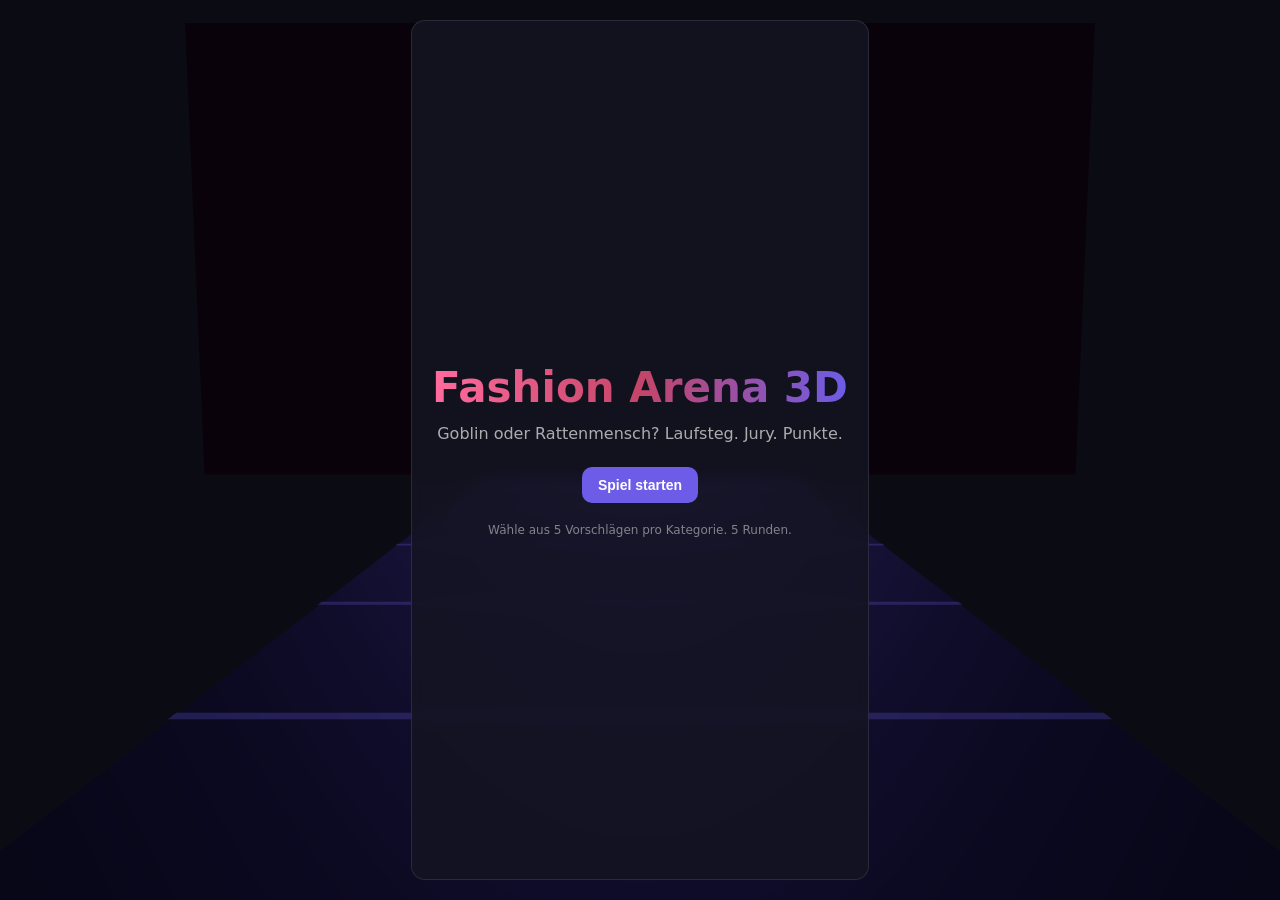
==== commit eddf4992: "Save source and v2 conversation for issue #5 Run: 41873261884 Generation: 41873261884-1793813303174" ====
--- a/index.html
+++ b/index.html
@@ -1,134 +1,19 @@
 <!DOCTYPE html>
-<html lang="en">
+<html lang="de">
 <head>
 <meta charset="utf-8">
-<meta name="viewport" content="width=device-width, initial-scale=1, viewport-fit=cover">
-<meta name="theme-color" content="#17120f">
-<meta name="description" content="Merge & Fall — a satirical merge game about the rise and fall of tyranny. 3 regimes, 18 tiers each.">
-<title>Merge &amp; Fall — An Archive of Tyranny</title>
-<link rel="icon" href="data:image/svg+xml,%3Csvg xmlns='http://www.w3.org/2000/svg' viewBox='0 0 64 64'%3E%3Crect width='64' height='64' rx='10' fill='%2317120f'/%3E%3Ccircle cx='32' cy='32' r='21' fill='none' stroke='%23c9a45f' stroke-width='3'/%3E%3Cpath d='M20 37 L28 23 L36 37 L44 23' fill='none' stroke='%23a4342f' stroke-width='4'/%3E%3C/svg%3E">
-<link rel="stylesheet" href="styles.css">
+<meta name="viewport" content="width=device-width, initial-scale=1, maximum-scale=1, user-scalable=no">
+<title>Fashion Arena 3D</title>
+<link rel="stylesheet" href="./style.css">
+<script type="importmap">
+{
+  "imports": { "three": "./assets/three.module.js" }
+}
+</script>
 </head>
 <body>
-<div class="grain" aria-hidden="true"></div>
-<noscript><div class="noscript">This archive needs JavaScript. Enable it to play.</div></noscript>
-
-<header class="topbar">
-  <div class="brand">
-    <div class="brand-mark" aria-hidden="true"><span>M</span><i>&amp;</i><span>F</span></div>
-    <div class="brand-copy">
-      <h1>MERGE <em>&amp;</em> FALL</h1>
-      <p>AN ARCHIVE OF TYRANNY <span>·</span> EST. 1945</p>
-    </div>
-  </div>
-
-  <div class="hud">
-    <div class="hud-stat ink-stat">
-      <span class="hud-label">INK</span>
-      <b id="inkValue">120</b>
-      <div class="ink-bar" aria-hidden="true"><i id="inkBar"></i></div>
-    </div>
-    <div class="hud-stat">
-      <span class="hud-label">EVIDENCE</span>
-      <b id="scoreValue">0</b>
-    </div>
-    <div class="hud-stat">
-      <span class="hud-label">TOPPED</span>
-      <b id="toppleValue">0/3</b>
-    </div>
-    <button id="eventChip" class="event-chip" type="button" title="Time until the next historical interlude">
-      <span>INTERLUDE</span><b id="eventTime">01:00</b>
-    </button>
-    <button id="soundBtn" class="icon-btn" type="button" aria-label="Toggle sound" aria-pressed="true">SOUND</button>
-    <button id="helpBtn" class="icon-btn" type="button" aria-label="Open field manual">?</button>
-  </div>
-</header>
-
-<main class="layout">
-  <section class="board-panel" aria-label="Merge table">
-    <div class="panel-head">
-      <div class="objective">
-        <span class="kicker">OBJECTIVE</span>
-        <p>Reconstruct each regime to <b>Tier 18</b>, then merge two <b>Downfall</b> records to topple it.</p>
-      </div>
-      <div class="panel-buttons">
-        <button id="mergeAllBtn" class="btn btn-gold" type="button">MERGE ALL</button>
-        <button id="resetBtn" class="btn btn-ghost" type="button">RESET</button>
-      </div>
-    </div>
-
-    <div id="detailBar" class="detail-bar" aria-live="polite"></div>
-    <div id="buffBar" class="buff-bar" hidden></div>
-
-    <div id="board" class="board" role="grid" aria-label="Merge grid, 56 cells"></div>
-
-    <div class="gen-wrap">
-      <div class="gen-label"><span>RECONSTRUCTION DESK</span><span id="genHint">tap or hold to repeat</span></div>
-      <div id="generators" class="generators"></div>
-    </div>
-  </section>
-
-  <aside class="sidebar">
-    <div class="side-head">
-      <h2>THE THREE REGIMES</h2><span>OPEN DOSSIERS</span>
-    </div>
-    <div id="chains" class="chains"></div>
-
-    <div class="side-note">
-      <div class="stamp small">NEVER AGAIN</div>
-      <p>This is satire and historical critique, not celebration. It names perpetrators of mass atrocities. Every chain ends in downfall; the historical record is included.</p>
-    </div>
-
-    <button id="manualBtn" class="btn btn-paper wide" type="button">FIELD MANUAL</button>
-    <div class="side-foot">3 REGIMES · 18 TIERS EACH · 54 STAGES</div>
-  </aside>
-</main>
-
-<footer class="footer">
-  <span>MERGE &amp; FALL</span>
-  <span>EVERY REGIME ENDS IN THE RECORD.</span>
-  <span>SATIRE / HISTORY / 2026</span>
-</footer>
-
-<div id="toastLayer" class="toast-layer" aria-live="polite" aria-atomic="false"></div>
-<div id="modalLayer" class="modal-layer" hidden></div>
-
-<div id="intro" class="intro">
-  <div class="intro-card">
-    <div class="intro-top"><span>CLASSIFIED · ARCHIVE 1945</span><span>SATIRE / HISTORY</span></div>
-    <div class="intro-title">
-      <div class="intro-kicker">AN ARCHIVE OF TYRANNY</div>
-      <h1>MERGE<br><em>&amp;</em> FALL</h1>
-      <p>Reconstruct the rise. Trigger the fall.</p>
-    </div>
-
-    <div id="introPortraits" class="intro-portraits" aria-hidden="true"></div>
-
-    <p class="intro-lead">Assemble three dictatorships from archive fragments. Merge matching tiers to climb from agitator to absolute rule — then merge two <b>Downfall</b> records to topple each regime into history.</p>
-
-    <div class="intro-note">
-      <b>CONTENT NOTE</b>
-      <p>This game depicts historical fascists and perpetrators of mass atrocities through a satirical merge mechanic. It contains no hate symbols and does not glorify its subjects. The point is to show how tyranny rises — and that it falls.</p>
-    </div>
-
-    <ul class="intro-points">
-      <li><b>MERGE</b><span>Tap two matching fragments, or drag one onto the other.</span></li>
-      <li><b>TRAIN</b><span>Spend ink to raise a fragment one tier.</span></li>
-      <li><b>TOPPLE</b><span>Merge two Tier 18 records. Every regime falls.</span></li>
-      <li><b>INTERLUDES</b><span>Periodic history events offer archive bonuses.</span></li>
-    </ul>
-
-    <div class="intro-actions">
-      <button id="startBtn" class="btn btn-primary" type="button">Start</button>
-      <button id="introManualBtn" class="btn btn-ghost" type="button">FIELD MANUAL</button>
-      <button id="introResetBtn" class="btn btn-ghost" type="button" hidden>ERASE SAVE</button>
-    </div>
-    <div class="intro-foot">Best played with sound · Progress saves automatically</div>
-  </div>
-</div>
-
-<script src="data.js"></script>
-<script src="game.js"></script>
-<script src="ui.js"></script>
+<div id="stage"></div>
+<div id="ui"></div>
+<script type="module" src="./src/main.js"></script>
 </body>
-</html>
+</html>
--- a/style.css
+++ b/style.css
@@ -0,0 +1,31 @@
+* { box-sizing: border-box; margin: 0; padding: 0; }
+html, body { width: 100%; height: 100%; overflow: hidden; font-family: 'Segoe UI', system-ui, sans-serif; background: #0b0b14; color: #eee; }
+#stage { position: fixed; inset: 0; z-index: 0; pointer-events: none; }
+#stage canvas { pointer-events: none; }
+#ui { position: fixed; inset: 0; z-index: 10; pointer-events: none; }
+#ui .panel { pointer-events: auto; }
+button { cursor: pointer; border: none; border-radius: 10px; padding: 10px 16px; font-size: 14px; font-weight: 600; background: #6c5ce7; color: #fff; transition: transform .1s, background .2s; }
+button:hover { background: #7d6ff0; transform: translateY(-1px); }
+button:disabled { opacity: .5; cursor: not-allowed; }
+.card { background: rgba(20,20,35,.85); backdrop-filter: blur(6px); border: 1px solid rgba(255,255,255,.1); border-radius: 14px; padding: 16px; }
+.title { font-size: 42px; font-weight: 800; text-align: center; background: linear-gradient(90deg,#ff6b9d,#c44569,#6c5ce7); -webkit-background-clip: text; background-clip: text; color: transparent; }
+.subtitle { text-align: center; opacity: .7; margin-bottom: 12px; }
+.center { display: flex; flex-direction: column; align-items: center; justify-content: center; height: 100%; gap: 12px; padding: 20px; }
+.menu-btns { display: flex; gap: 12px; flex-wrap: wrap; justify-content: center; }
+.overlay { position: absolute; inset: 0; display: flex; align-items: center; justify-content: center; padding: 20px; }
+.hud { position: absolute; top: 16px; left: 16px; right: 16px; display: flex; justify-content: space-between; align-items: flex-start; gap: 12px; pointer-events: none; }
+.hud .chip { pointer-events: auto; background: rgba(20,20,35,.8); padding: 8px 12px; border-radius: 10px; border:1px solid rgba(255,255,255,.1); }
+.round-info { text-align: center; }
+.theme { font-size: 22px; font-weight: 700; color: #ff6b9d; }
+.categories { display: grid; grid-template-columns: repeat(auto-fit,minmax(120px,1fr)); gap: 8px; margin-top: 12px; }
+.cat-btn { background: rgba(255,255,255,.08); color: #eee; padding: 8px; border-radius: 8px; font-size: 13px; }
+.cat-btn.active { background: #6c5ce7; }
+.options { display: grid; grid-template-columns: repeat(auto-fit,minmax(150px,1fr)); gap: 10px; margin-top: 12px; max-height: 50vh; overflow: auto; }
+.option { background: rgba(255,255,255,.06); border: 2px solid transparent; border-radius: 10px; padding: 10px; cursor: pointer; }
+.option.selected { border-color: #ff6b9d; }
+.swatch { width: 28px; height: 28px; border-radius: 50%; display: inline-block; margin-right: 8px; vertical-align: middle; border: 1px solid rgba(255,255,255,.3); }
+.scoreboard { width: 100%; max-width: 600px; }
+.score-row { display: flex; justify-content: space-between; padding: 6px 0; border-bottom: 1px solid rgba(255,255,255,.1); }
+.winner { font-size: 32px; color: #ffd700; text-align: center; }
+.dressing { max-width: 900px; width: 100%; }
+@media (max-width: 600px) { .title { font-size: 28px; } .options { grid-template-columns: repeat(2,1fr); } }
